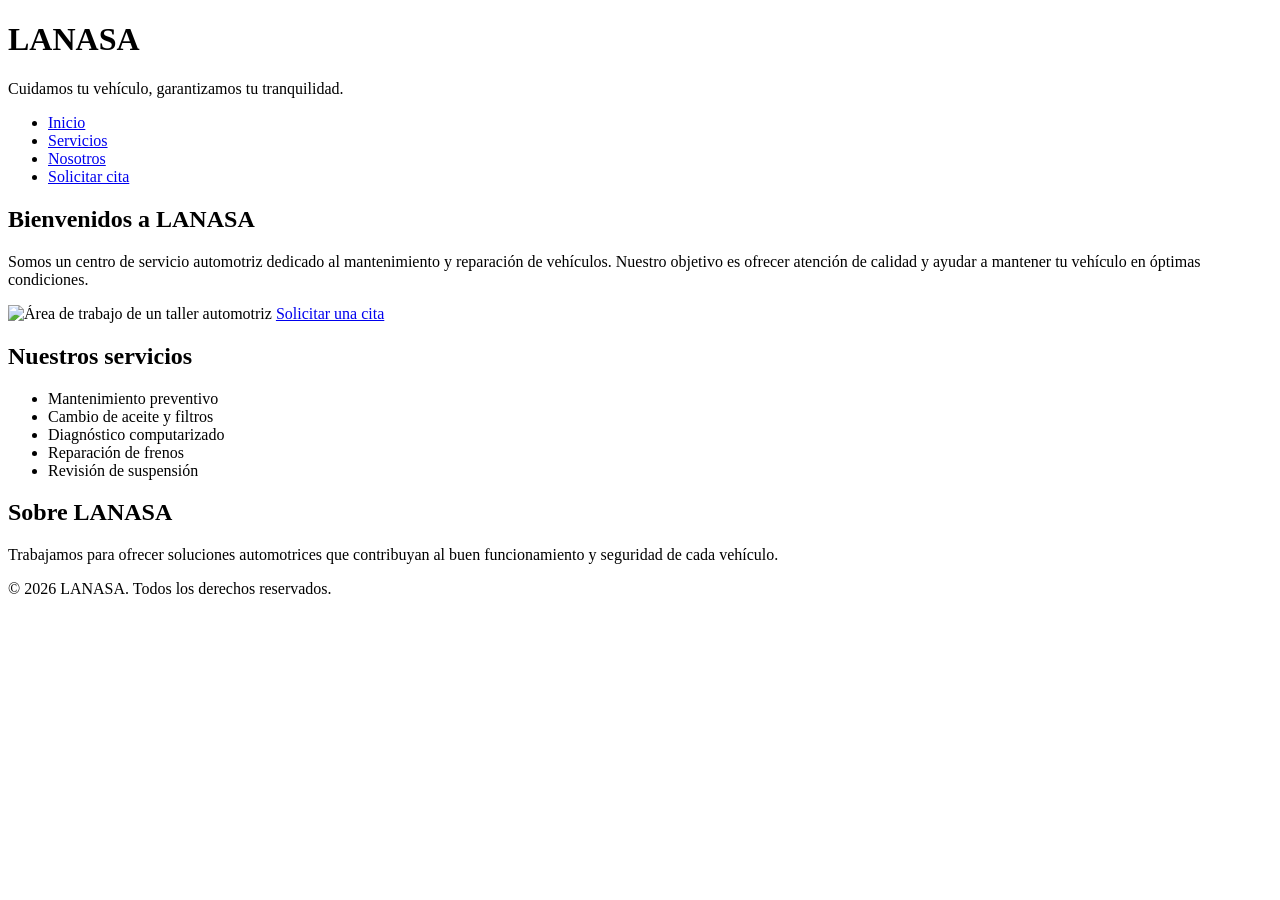
==== index.html @ b1ff84ef "Crear página principal" ====
<!DOCTYPE html>
<html lang="es">
<head>
    <meta charset="UTF-8">
    <meta name="viewport" content="width=device-width, initial-scale=1.0">
    <title>LANASA | Servicio Automotriz</title>
    <link rel="stylesheet" href="estilos.css">
</head>
<body>

    <header>
        <h1>LANASA</h1>
        <p>Cuidamos tu vehículo, garantizamos tu tranquilidad.</p>

        <nav>
            <ul>
                <li><a href="index.html">Inicio</a></li>
                <li><a href="#servicios">Servicios</a></li>
                <li><a href="#nosotros">Nosotros</a></li>
                <li><a href="citas.html">Solicitar cita</a></li>
            </ul>
        </nav>
    </header>

    <main>
        <section id="inicio">
            <h2>Bienvenidos a LANASA</h2>
            <p>
                Somos un centro de servicio automotriz dedicado
                al mantenimiento y reparación de vehículos.
                Nuestro objetivo es ofrecer atención de calidad
                y ayudar a mantener tu vehículo en óptimas condiciones.
            </p>

            <img src="img/taller.jpg"
                 alt="Área de trabajo de un taller automotriz">

            <a href="citas.html" class="boton">
                Solicitar una cita
            </a>
        </section>

        <section id="servicios">
            <h2>Nuestros servicios</h2>
            <ul>
                <li>Mantenimiento preventivo</li>
                <li>Cambio de aceite y filtros</li>
                <li>Diagnóstico computarizado</li>
                <li>Reparación de frenos</li>
                <li>Revisión de suspensión</li>
            </ul>
        </section>

        <section id="nosotros">
            <h2>Sobre LANASA</h2>
            <p>
                Trabajamos para ofrecer soluciones automotrices
                que contribuyan al buen funcionamiento y seguridad
                de cada vehículo.
            </p>
        </section>
    </main>

    <footer>
        <p>&copy; 2026 LANASA. Todos los derechos reservados.</p>
    </footer>

</body>
</html>
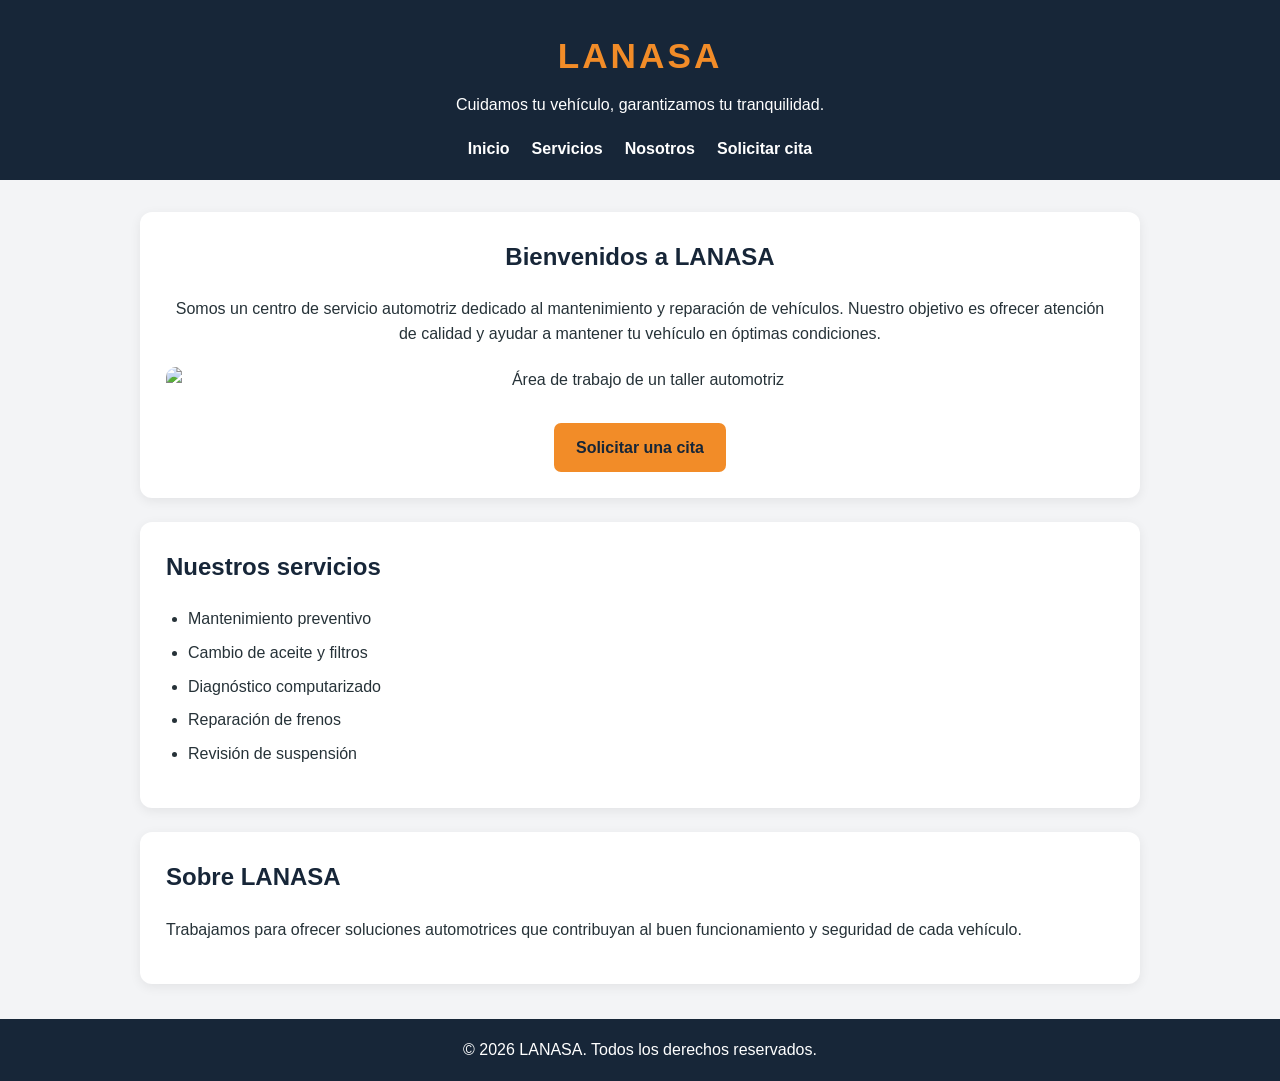
==== commit 9a2167f9: "Fix image source path in index.html" ====
--- a/index.html
+++ b/index.html
@@ -33,7 +33,7 @@
                 y ayudar a mantener tu vehículo en óptimas condiciones.
             </p>
 
-            <img src="img/taller.jpg"
+            <img src="./img/taller.jpg"
                  alt="Área de trabajo de un taller automotriz">
 
             <a href="citas.html" class="boton">
--- a/estilos.css
+++ b/estilos.css
@@ -0,0 +1,184 @@
+
+* {
+    box-sizing: border-box;
+}
+
+body {
+    margin: 0;
+    font-family: Arial, Helvetica, sans-serif;
+    background-color: #F3F4F6;
+    color: #263238;
+    line-height: 1.6;
+}
+
+header {
+    background-color: #172638;
+    color: white;
+    text-align: center;
+    padding: 28px 16px 18px;
+}
+
+header h1 {
+    margin: 0;
+    font-size: 2.2rem;
+    letter-spacing: 3px;
+    color: #F28C28;
+}
+
+header p {
+    margin: 8px 0 18px;
+}
+
+nav ul {
+    list-style: none;
+    padding: 0;
+    margin: 0;
+    display: flex;
+    justify-content: center;
+    flex-wrap: wrap;
+    gap: 10px 22px;
+}
+
+nav a {
+    color: white;
+    text-decoration: none;
+    font-weight: bold;
+}
+
+nav a:hover {
+    color: #F28C28;
+}
+
+main {
+    width: calc(100% - 32px);
+    max-width: 1000px;
+    margin: 32px auto;
+}
+
+section {
+    background-color: white;
+    margin-bottom: 24px;
+    padding: 26px;
+    border-radius: 12px;
+    box-shadow: 0 3px 12px rgba(0, 0, 0, 0.07);
+}
+
+h2 {
+    color: #172638;
+    margin-top: 0;
+}
+
+#inicio {
+    text-align: center;
+}
+
+#inicio img {
+    display: block;
+    width: 100%;
+    max-height: 360px;
+    object-fit: cover;
+    border-radius: 10px;
+    margin: 20px auto;
+}
+
+#servicios ul {
+    padding-left: 22px;
+}
+
+#servicios li {
+    margin: 8px 0;
+}
+
+#formulario {
+    max-width: 720px;
+    margin: 0 auto;
+}
+
+form {
+    display: flex;
+    flex-direction: column;
+    gap: 10px;
+}
+
+label {
+    font-weight: bold;
+    color: #172638;
+    margin-top: 8px;
+}
+
+input,
+select,
+textarea {
+    width: 100%;
+    padding: 12px;
+    border: 1px solid #CBD5E1;
+    border-radius: 7px;
+    font: inherit;
+    background-color: white;
+}
+
+textarea {
+    resize: vertical;
+}
+
+.boton,
+button {
+    display: inline-block;
+    background-color: #F28C28;
+    color: #172638;
+    border: 0;
+    border-radius: 7px;
+    padding: 12px 22px;
+    text-decoration: none;
+    font-weight: bold;
+    font-size: 1rem;
+    cursor: pointer;
+}
+
+.boton {
+    margin-top: 10px;
+}
+
+button {
+    margin-top: 12px;
+}
+
+.boton:hover,
+button:hover {
+    background-color: #DF7818;
+}
+
+footer {
+    background-color: #172638;
+    color: white;
+    text-align: center;
+    padding: 18px;
+    margin-top: 35px;
+}
+
+footer p {
+    margin: 0;
+}
+
+@media (max-width: 600px) {
+    header {
+        padding: 22px 12px;
+    }
+
+    nav ul {
+        gap: 8px 14px;
+    }
+
+    main {
+        width: calc(100% - 20px);
+        margin: 20px auto;
+    }
+
+    section {
+        padding: 20px 16px;
+    }
+
+    header h1 {
+        font-size: 1.9rem;
+    }
+}
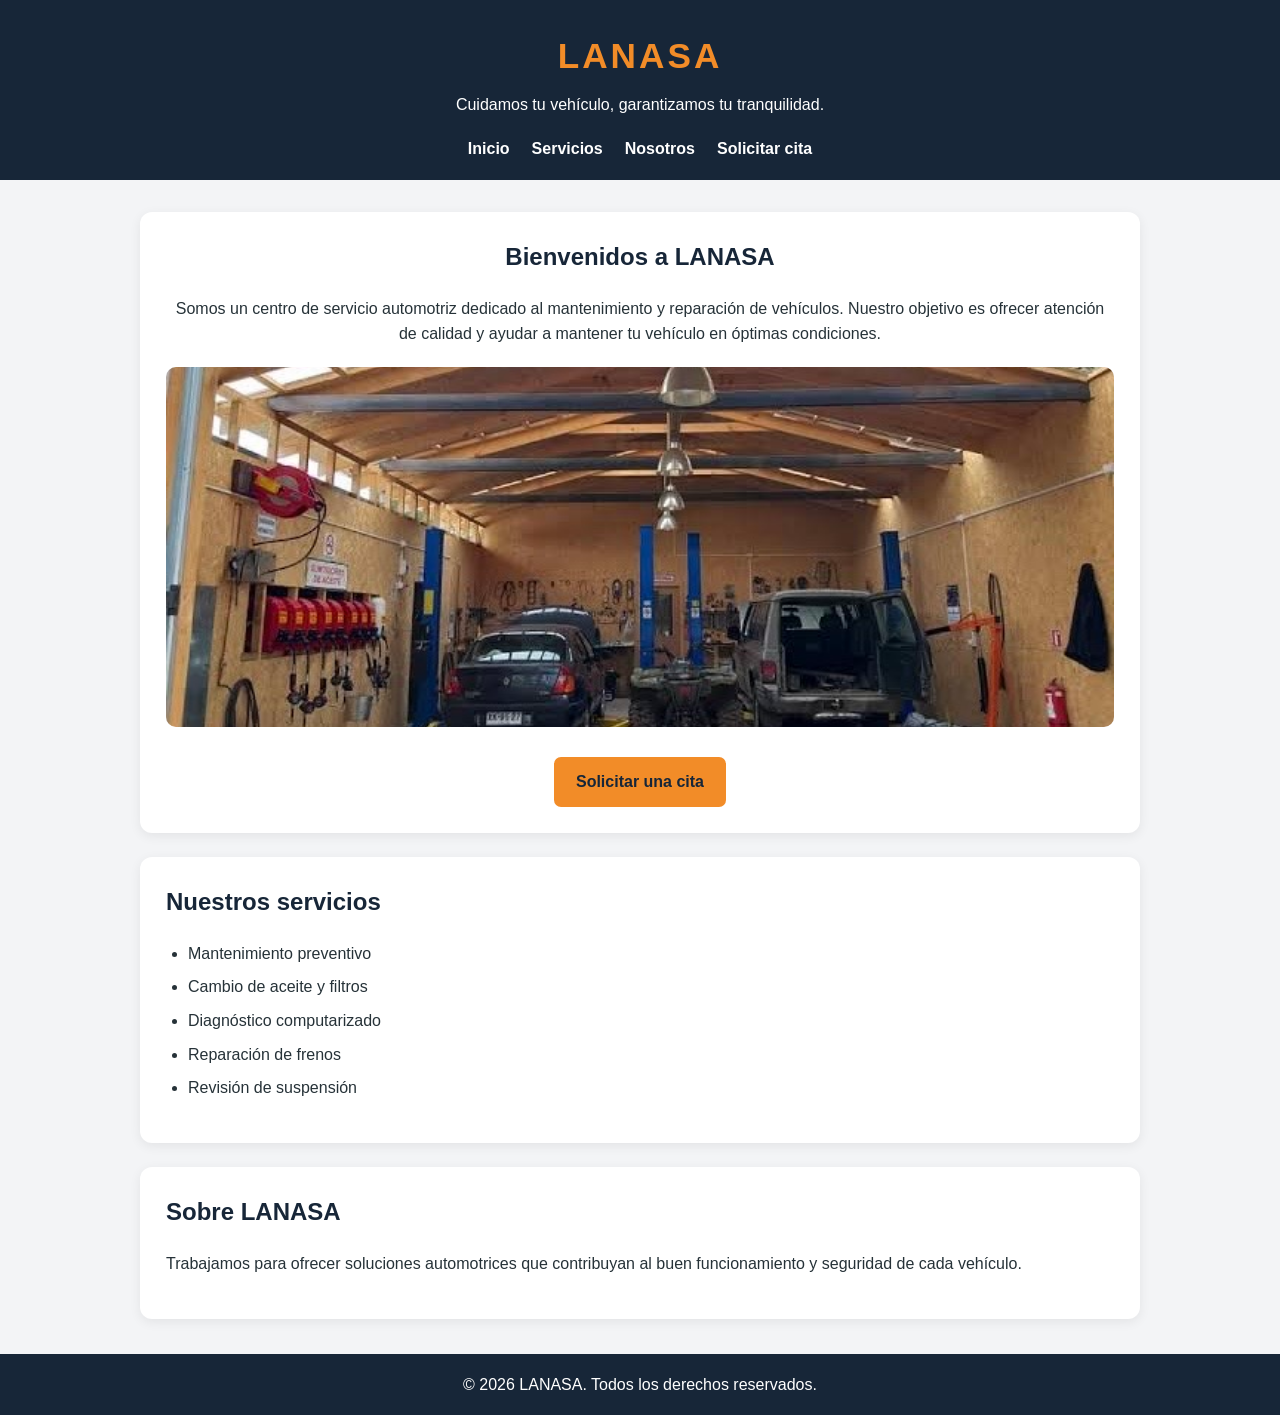
==== commit 067a2300: "Fix image source path in index.html" ====
--- a/index.html
+++ b/index.html
@@ -33,7 +33,7 @@
                 y ayudar a mantener tu vehículo en óptimas condiciones.
             </p>
 
-            <img src="./img/taller.jpg"
+            <img src="./img/img/img/taller.jpg"
                  alt="Área de trabajo de un taller automotriz">
 
             <a href="citas.html" class="boton">
